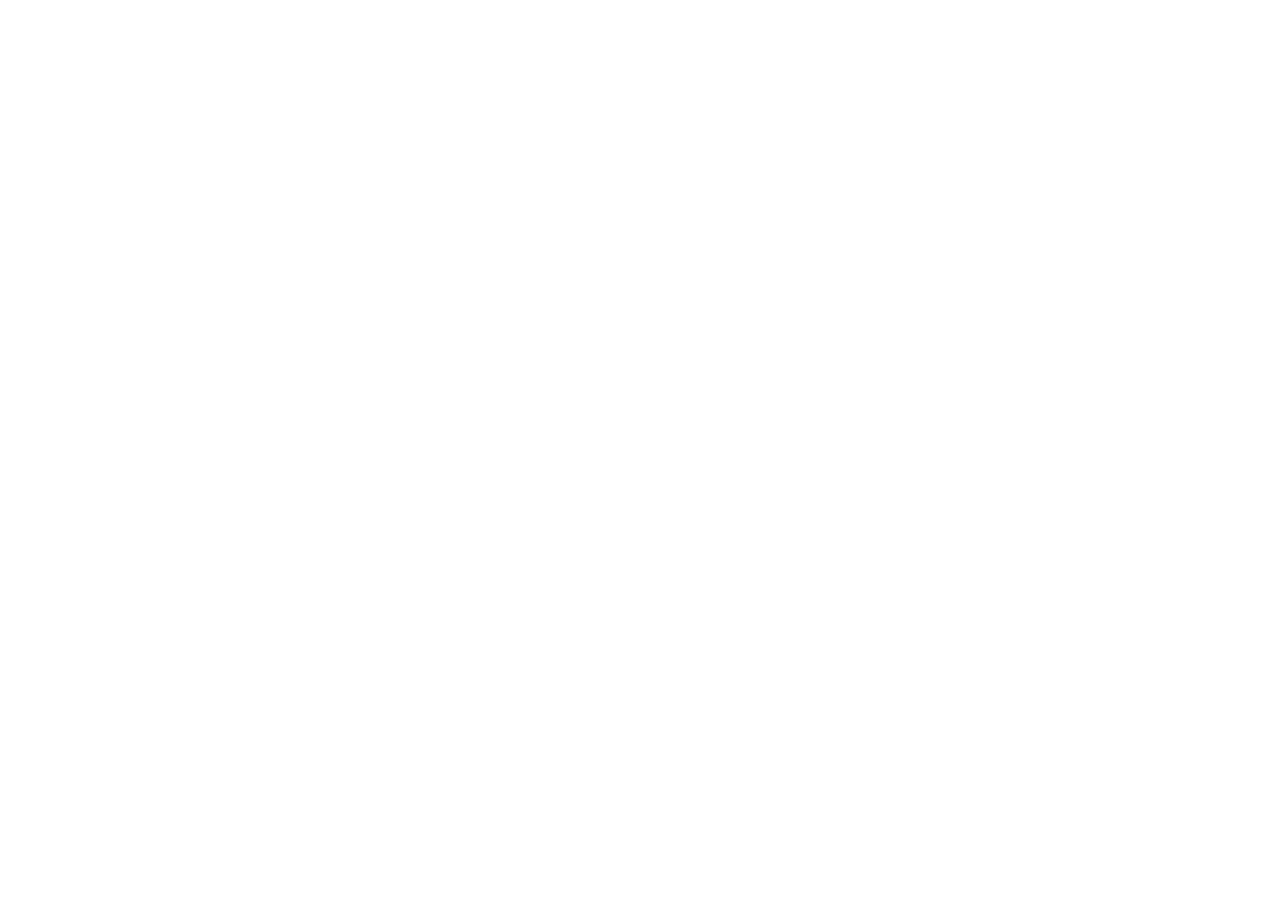
==== index.html @ 631209f4 "inicio" ====
<!DOCTYPE html>
<html lang="en">
<head>
  <meta charset="UTF-8">
  <meta http-equiv="X-UA-Compatible" content="IE=edge">
  <meta name="viewport" content="width=device-width, initial-scale=1.0">
  <title>FrontEnd Store EA</title>
</head>
<body>
  
</body>
</html>
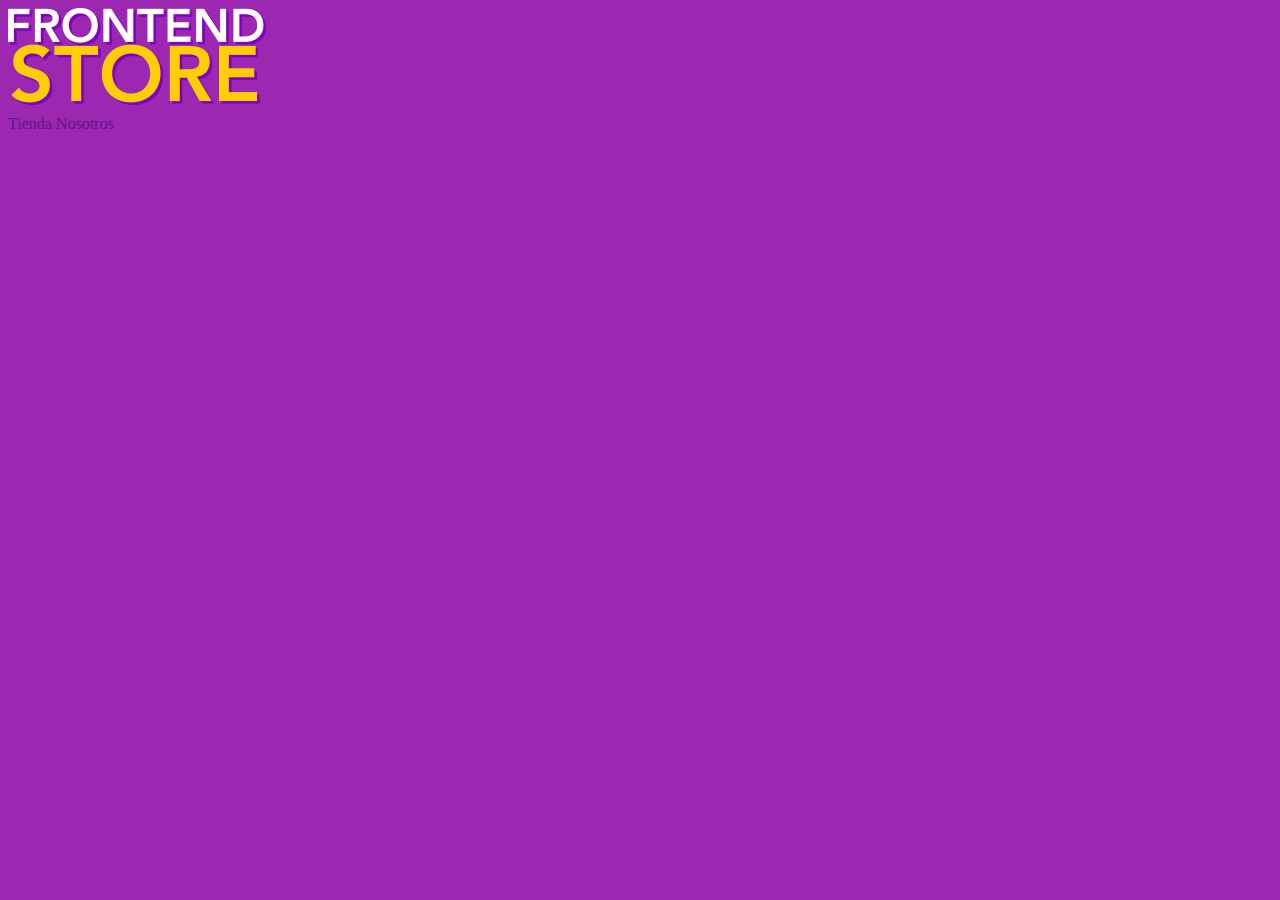
==== commit 035f4e57: "header nav" ====
--- a/index.html
+++ b/index.html
@@ -1,12 +1,36 @@
 <!DOCTYPE html>
 <html lang="en">
-<head>
-  <meta charset="UTF-8">
-  <meta http-equiv="X-UA-Compatible" content="IE=edge">
-  <meta name="viewport" content="width=device-width, initial-scale=1.0">
-  <title>FrontEnd Store EA</title>
-</head>
-<body>
-  
-</body>
-</html>+  <head>
+    <meta charset="UTF-8" />
+    <meta http-equiv="X-UA-Compatible" content="IE=edge" />
+    <meta name="viewport" content="width=device-width, initial-scale=1.0" />
+
+    <!-- Normalize CSS -->
+    <link rel="stylesheet" href="css/normalize.css" />
+
+    <!-- Google Fonts -->
+    <link rel="preconnect" href="https://fonts.googleapis.com" />
+    <link rel="preconnect" href="https://fonts.gstatic.com" crossorigin />
+    <link
+      href="https://fonts.googleapis.com/css2?family=Staatliches&display=swap"
+      rel="stylesheet"
+    />
+
+    <!-- Custom Style -->
+    <link rel="stylesheet" href="css/style.css" />
+
+    <title>FrontEnd Store EA</title>
+  </head>
+  <body>
+    <header>
+      <a href="index.html">
+        <img src="img/logo.png" alt="Logo" />
+      </a>
+    </header>
+
+    <nav>
+      <a href="">Tienda</a>
+      <a href="">Nosotros</a>
+    </nav>
+  </body>
+</html>
--- a/css/style.css
+++ b/css/style.css
@@ -0,0 +1,67 @@
+:root {
+  --primario: #9c27b0;
+  --primario-dark: #89119d;
+  --secundario: #ffce00;
+  --secundario-dark: rgb(233, 287, 2);
+  --blanco: #fff;
+  --negro: #000;
+
+  --fuente-principal: 'Staatliches', cursive;
+}
+
+/* apply a natural box layout model to all elements, but allowing components to change */
+html {
+  box-sizing: border-box;
+  font-size: 62.5%;
+}
+*,
+*:before,
+*:after {
+  box-sizing: inherit;
+}
+
+/* GLOBALES */
+body {
+  background-color: var(--primario);
+  font-size: 1.6rem;
+  line-height: 1.5; /* Interlineado */
+}
+
+p {
+  font-size: 1.8rem;
+  font-family: Arial, Helvetica, sans-serif;
+  color: var(--blanco);
+}
+
+a {
+  text-decoration: none;
+}
+
+img {
+  max-width: 100%;
+}
+
+.contenedor {
+  max-width: 120rem;
+  margin: 0 auto;
+}
+
+h1,
+h2,
+h3 {
+  text-align: center;
+  color: var(--secundario);
+  font-family: var(--fuente-principal);
+}
+
+h1 {
+  font-size: 4rem; /* 40px */
+}
+
+h2 {
+  font-size: 3.2rem; /* 32px */
+}
+
+h3 {
+  font-size: 2.4rem; /* 24px */
+}
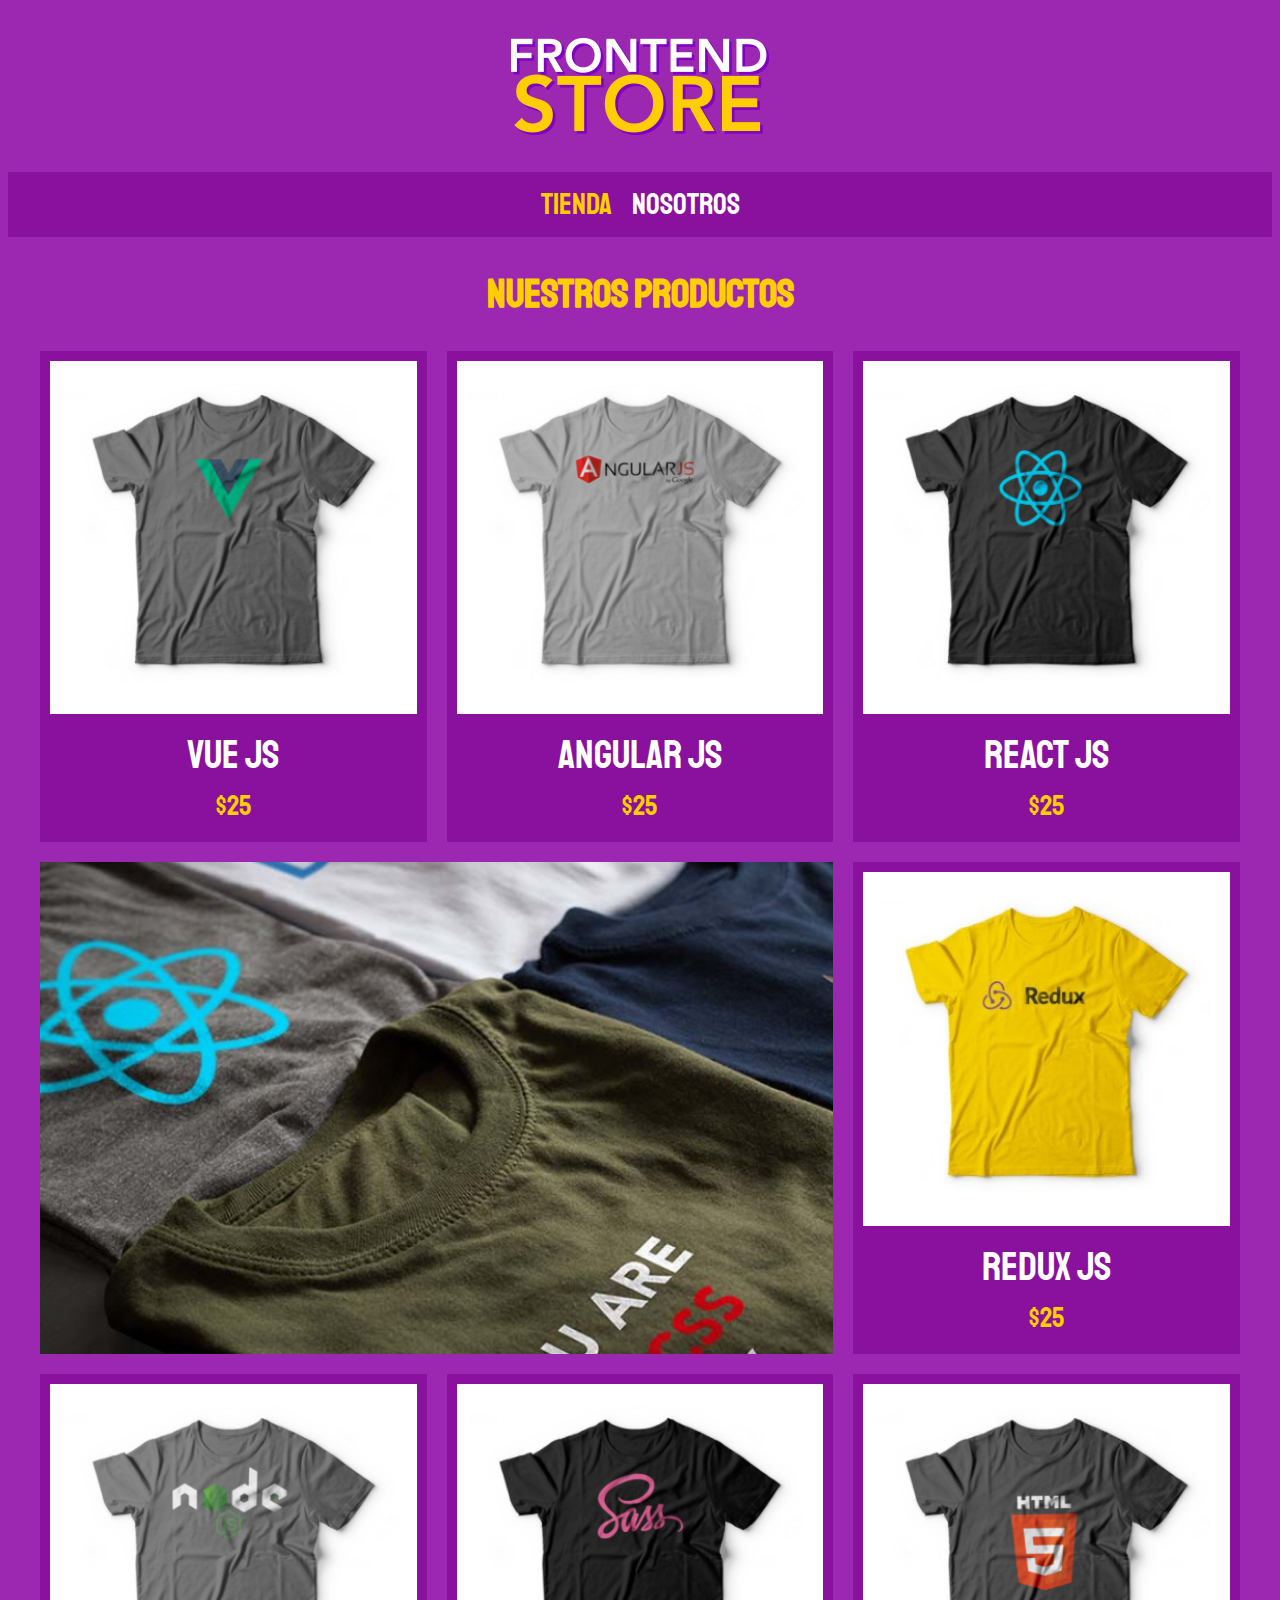
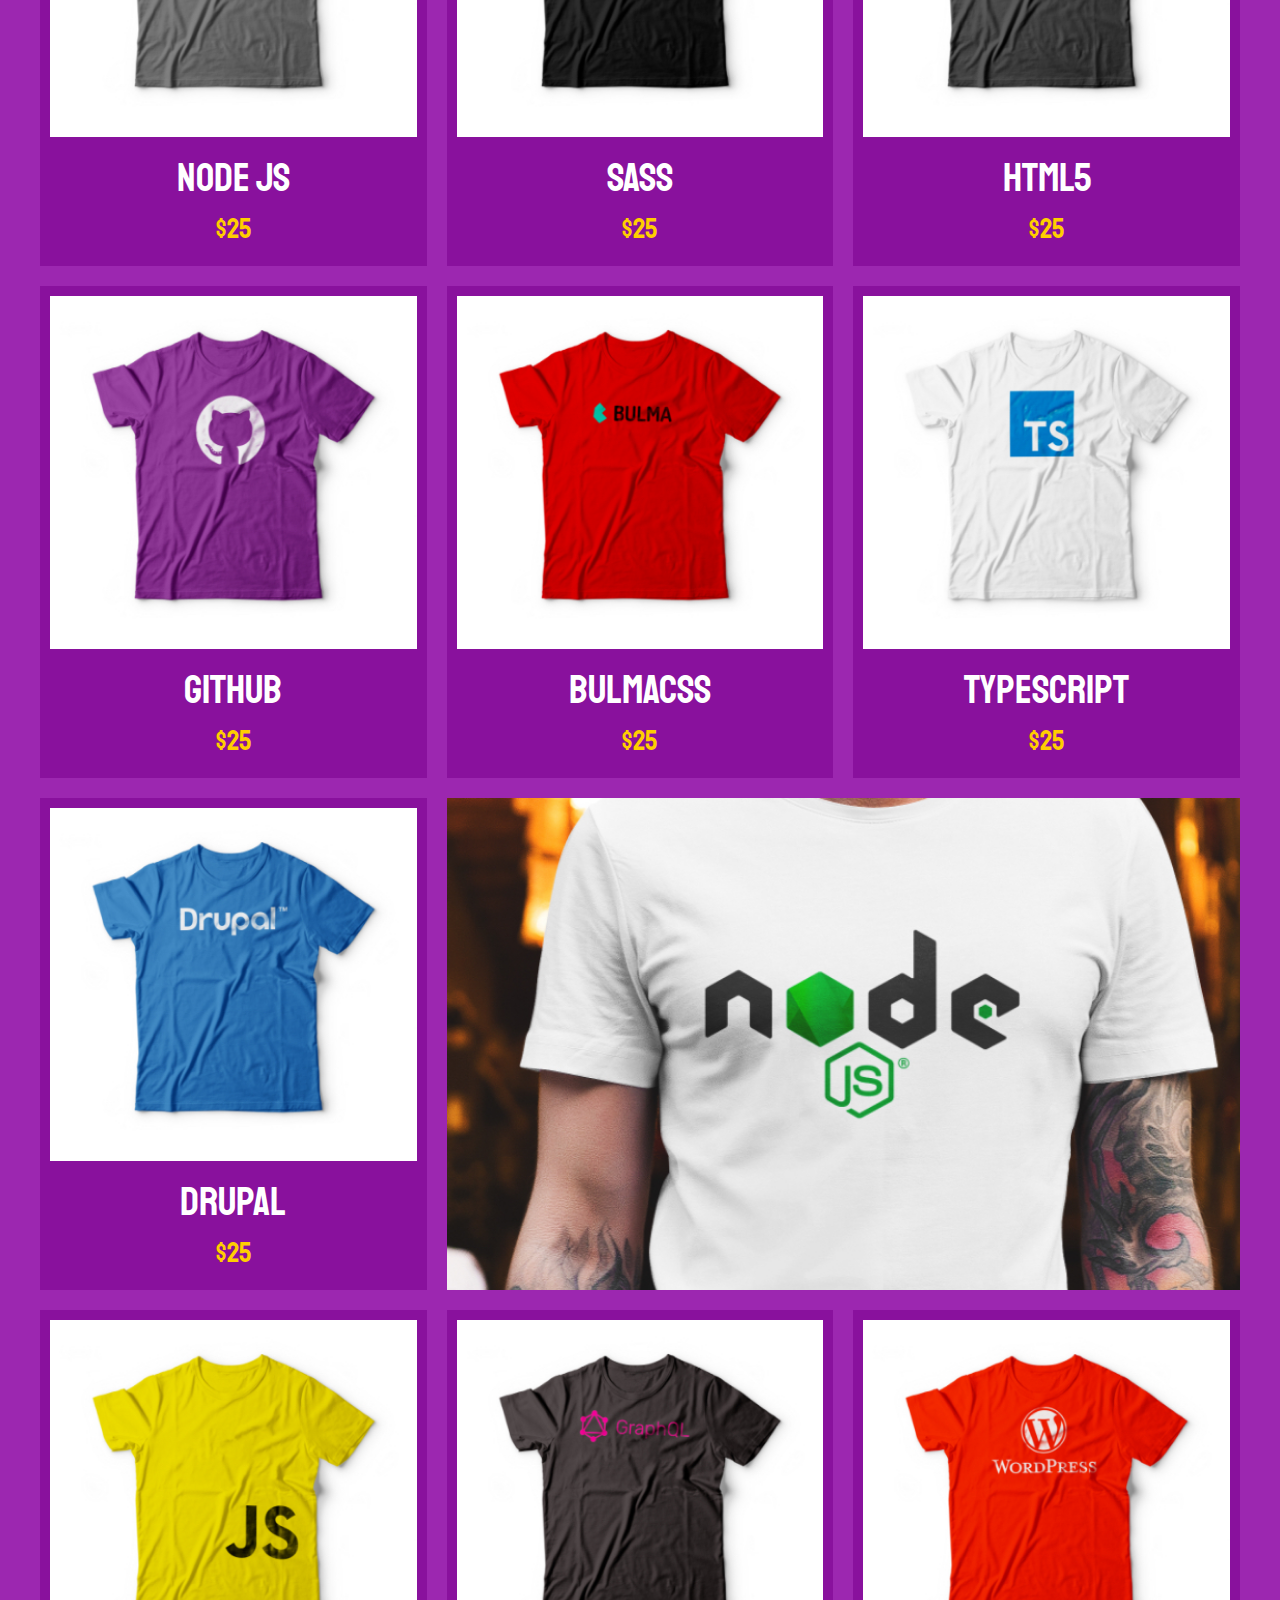
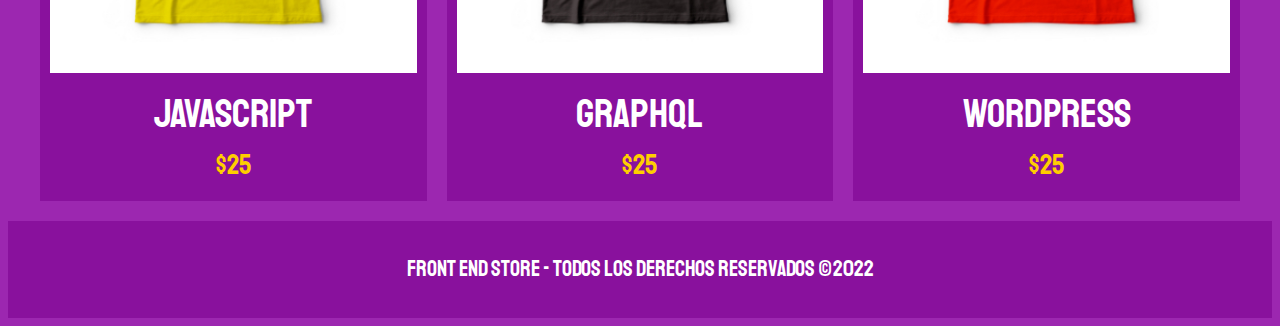
==== commit 33efdb69: "grid" ====
--- a/index.html
+++ b/index.html
@@ -16,21 +16,195 @@
       rel="stylesheet"
     />
 
+    <link rel="apple-touch-icon" sizes="180x180" href="img/favicon/apple-touch-icon.png" />
+    <link rel="icon" type="image/png" sizes="32x32" href="img/favicon/favicon-32x32.png" />
+    <link rel="icon" type="image/png" sizes="16x16" href="img/favicon/favicon-16x16.png" />
+    <link rel="manifest" href="img/favicon/site.webmanifest" />
+
     <!-- Custom Style -->
     <link rel="stylesheet" href="css/style.css" />
 
     <title>FrontEnd Store EA</title>
   </head>
   <body>
-    <header>
+    <header class="header">
       <a href="index.html">
-        <img src="img/logo.png" alt="Logo" />
+        <img class="header__logo" src="img/logo.png" alt="Logo" />
       </a>
     </header>
 
-    <nav>
-      <a href="">Tienda</a>
-      <a href="">Nosotros</a>
+    <nav class="navegacion">
+      <a class="navegacion__enlace navegacion__enlace--activo" href="index.html">Tienda</a>
+      <a class="navegacion__enlace" href="nosotros.html">Nosotros</a>
     </nav>
+
+    <main class="contenedor">
+      <h1>Nuestros Productos</h1>
+
+      <div class="grid">
+        <div class="producto">
+          <a href="producto.html">
+            <img class="producto__imagen" src="img/1.jpg" alt="imagen camisa" />
+            <div class="producto__informacion">
+              <p class="producto__nombre">Vue JS</p>
+              <p class="producto__precio">$25</p>
+            </div>
+          </a>
+        </div>
+        <!-- End .producto -->
+
+        <div class="producto">
+          <a href="producto.html">
+            <img class="producto__imagen" src="img/2.jpg" alt="imagen camisa" />
+            <div class="producto__informacion">
+              <p class="producto__nombre">Angular JS</p>
+              <p class="producto__precio">$25</p>
+            </div>
+          </a>
+        </div>
+        <!-- End .producto -->
+
+        <div class="producto">
+          <a href="producto.html">
+            <img class="producto__imagen" src="img/3.jpg" alt="imagen camisa" />
+            <div class="producto__informacion">
+              <p class="producto__nombre">React JS</p>
+              <p class="producto__precio">$25</p>
+            </div>
+          </a>
+        </div>
+        <!-- End .producto -->
+
+        <div class="producto">
+          <a href="producto.html">
+            <img class="producto__imagen" src="img/4.jpg" alt="imagen camisa" />
+            <div class="producto__informacion">
+              <p class="producto__nombre">Redux JS</p>
+              <p class="producto__precio">$25</p>
+            </div>
+          </a>
+        </div>
+        <!-- End .producto -->
+
+        <div class="producto">
+          <a href="producto.html">
+            <img class="producto__imagen" src="img/5.jpg" alt="imagen camisa" />
+            <div class="producto__informacion">
+              <p class="producto__nombre">Node JS</p>
+              <p class="producto__precio">$25</p>
+            </div>
+          </a>
+        </div>
+        <!-- End .producto -->
+
+        <div class="producto">
+          <a href="producto.html">
+            <img class="producto__imagen" src="img/6.jpg" alt="imagen camisa" />
+            <div class="producto__informacion">
+              <p class="producto__nombre">SASS</p>
+              <p class="producto__precio">$25</p>
+            </div>
+          </a>
+        </div>
+        <!-- End .producto -->
+
+        <div class="producto">
+          <a href="producto.html">
+            <img class="producto__imagen" src="img/7.jpg" alt="imagen camisa" />
+            <div class="producto__informacion">
+              <p class="producto__nombre">HTML5</p>
+              <p class="producto__precio">$25</p>
+            </div>
+          </a>
+        </div>
+        <!-- End .producto -->
+
+        <div class="producto">
+          <a href="producto.html">
+            <img class="producto__imagen" src="img/8.jpg" alt="imagen camisa" />
+            <div class="producto__informacion">
+              <p class="producto__nombre">GitHub</p>
+              <p class="producto__precio">$25</p>
+            </div>
+          </a>
+        </div>
+        <!-- End .producto -->
+
+        <div class="producto">
+          <a href="producto.html">
+            <img class="producto__imagen" src="img/9.jpg" alt="imagen camisa" />
+            <div class="producto__informacion">
+              <p class="producto__nombre">BulmaCSS</p>
+              <p class="producto__precio">$25</p>
+            </div>
+          </a>
+        </div>
+        <!-- End .producto -->
+
+        <div class="producto">
+          <a href="producto.html">
+            <img class="producto__imagen" src="img/10.jpg" alt="imagen camisa" />
+            <div class="producto__informacion">
+              <p class="producto__nombre">TypeScript</p>
+              <p class="producto__precio">$25</p>
+            </div>
+          </a>
+        </div>
+        <!-- End .producto -->
+
+        <div class="producto">
+          <a href="producto.html">
+            <img class="producto__imagen" src="img/11.jpg" alt="imagen camisa" />
+            <div class="producto__informacion">
+              <p class="producto__nombre">Drupal</p>
+              <p class="producto__precio">$25</p>
+            </div>
+          </a>
+        </div>
+        <!-- End .producto -->
+
+        <div class="producto">
+          <a href="producto.html">
+            <img class="producto__imagen" src="img/12.jpg" alt="imagen camisa" />
+            <div class="producto__informacion">
+              <p class="producto__nombre">Javascript</p>
+              <p class="producto__precio">$25</p>
+            </div>
+          </a>
+        </div>
+        <!-- End .producto -->
+
+        <div class="producto">
+          <a href="producto.html">
+            <img class="producto__imagen" src="img/13.jpg" alt="imagen camisa" />
+            <div class="producto__informacion">
+              <p class="producto__nombre">GraphQL</p>
+              <p class="producto__precio">$25</p>
+            </div>
+          </a>
+        </div>
+        <!-- End .producto -->
+
+        <div class="producto">
+          <a href="producto.html">
+            <img class="producto__imagen" src="img/14.jpg" alt="imagen camisa" />
+            <div class="producto__informacion">
+              <p class="producto__nombre">WordPress</p>
+              <p class="producto__precio">$25</p>
+            </div>
+          </a>
+        </div>
+        <!-- End .producto -->
+
+        <!-- Bloque con Modificador -->
+        <div class="grafico grafico--camisas"></div>
+        <div class="grafico grafico--node"></div>
+      </div>
+      <!-- End .grid -->
+    </main>
+
+    <footer class="footer">
+      <p class="footer__texto">Front End Store - Todos los derechos Reservados ©2022</p>
+    </footer>
   </body>
 </html>
--- a/css/style.css
+++ b/css/style.css
@@ -65,3 +65,122 @@
 h3 {
   font-size: 2.4rem; /* 24px */
 }
+
+/* BEM - Block Element Modifier */
+
+/* Header */
+.header {
+  display: flex;
+  justify-content: center;
+}
+
+.header__logo {
+  margin: 3rem 0; /* Arriba y abajo 30px y 0px para los lados */
+}
+
+/* Footer */
+.footer {
+  background-color: var(--primario-dark);
+  padding: 1rem 0;
+  margin-top: 2rem;
+}
+
+.footer__texto {
+  font-family: var(--fuente-principal);
+  text-align: center;
+  font-size: 2.2rem;
+}
+
+/* Navegación */
+.navegacion {
+  background-color: var(--primario-dark);
+  padding: 1rem 0;
+  display: flex;
+  justify-content: center;
+  gap: 2rem; /* Separación forma nueva */
+}
+
+.navegacion__enlace {
+  font-family: var(--fuente-principal);
+  color: var(--blanco);
+  font-size: 3rem;
+  /* margin-right: 2rem; */ /* Separar forma antigua pero mas soportada */
+}
+
+/* Selecciona el ultimo elemento */
+/* .navegacion__enlace:last-of-type {
+  margin-right: 0;
+} */
+
+.navegacion__enlace--activo,
+.navegacion__enlace:hover {
+  color: var(--secundario);
+}
+
+/* GRID */
+.grid {
+  display: grid;
+  grid-template-columns: repeat(2, 1fr); /* 50% 50% */
+  /* column-gap: 2rem; */ /* Separacion Columna */
+  /* row-gap: 2rem; */ /* Separacion fila */
+  gap: 2rem; /* Separacios de fila y columna a la misma vez */
+}
+
+/* Tablet */
+@media (min-width: 768px) {
+  .grid {
+    grid-template-columns: repeat(3, 1fr);
+  }
+}
+
+.producto {
+  background-color: var(--primario-dark);
+  padding: 1rem;
+}
+
+.producto__imagen {
+  width: 100%;
+}
+
+.producto__nombre {
+  font-size: 4rem;
+}
+
+.producto__precio {
+  font-size: 2.8rem;
+  color: var(--secundario);
+}
+
+.producto__nombre,
+.producto__precio {
+  font-family: var(--fuente-principal);
+  margin: 1rem 0;
+  text-align: center;
+  line-height: 1.2;
+}
+
+/* GRAFICOS */
+.grafico {
+  min-height: 30rem; /* 300px */
+  background-repeat: no-repeat;
+  background-size: cover; /* para que rellene todo el espacio disponilble */
+  grid-column: 1 / 3; /* Abarca 2 columnas de las 3 disponibles */
+}
+
+.grafico--camisas {
+  grid-row: 2 / 3; /* Posisionando de la fila 2 hasta la fila 3 (Seria la segunda fila) */
+  background-image: url(../img/grafico1.jpg);
+}
+
+.grafico--node {
+  background-image: url(../img/grafico2.jpg);
+  grid-row: 8 / 9;
+}
+
+/* Tablet */
+@media (min-width: 768px) {
+  .grafico--node {
+    grid-row: 5 / 6;
+    grid-column: 2 / 4;
+  }
+}
